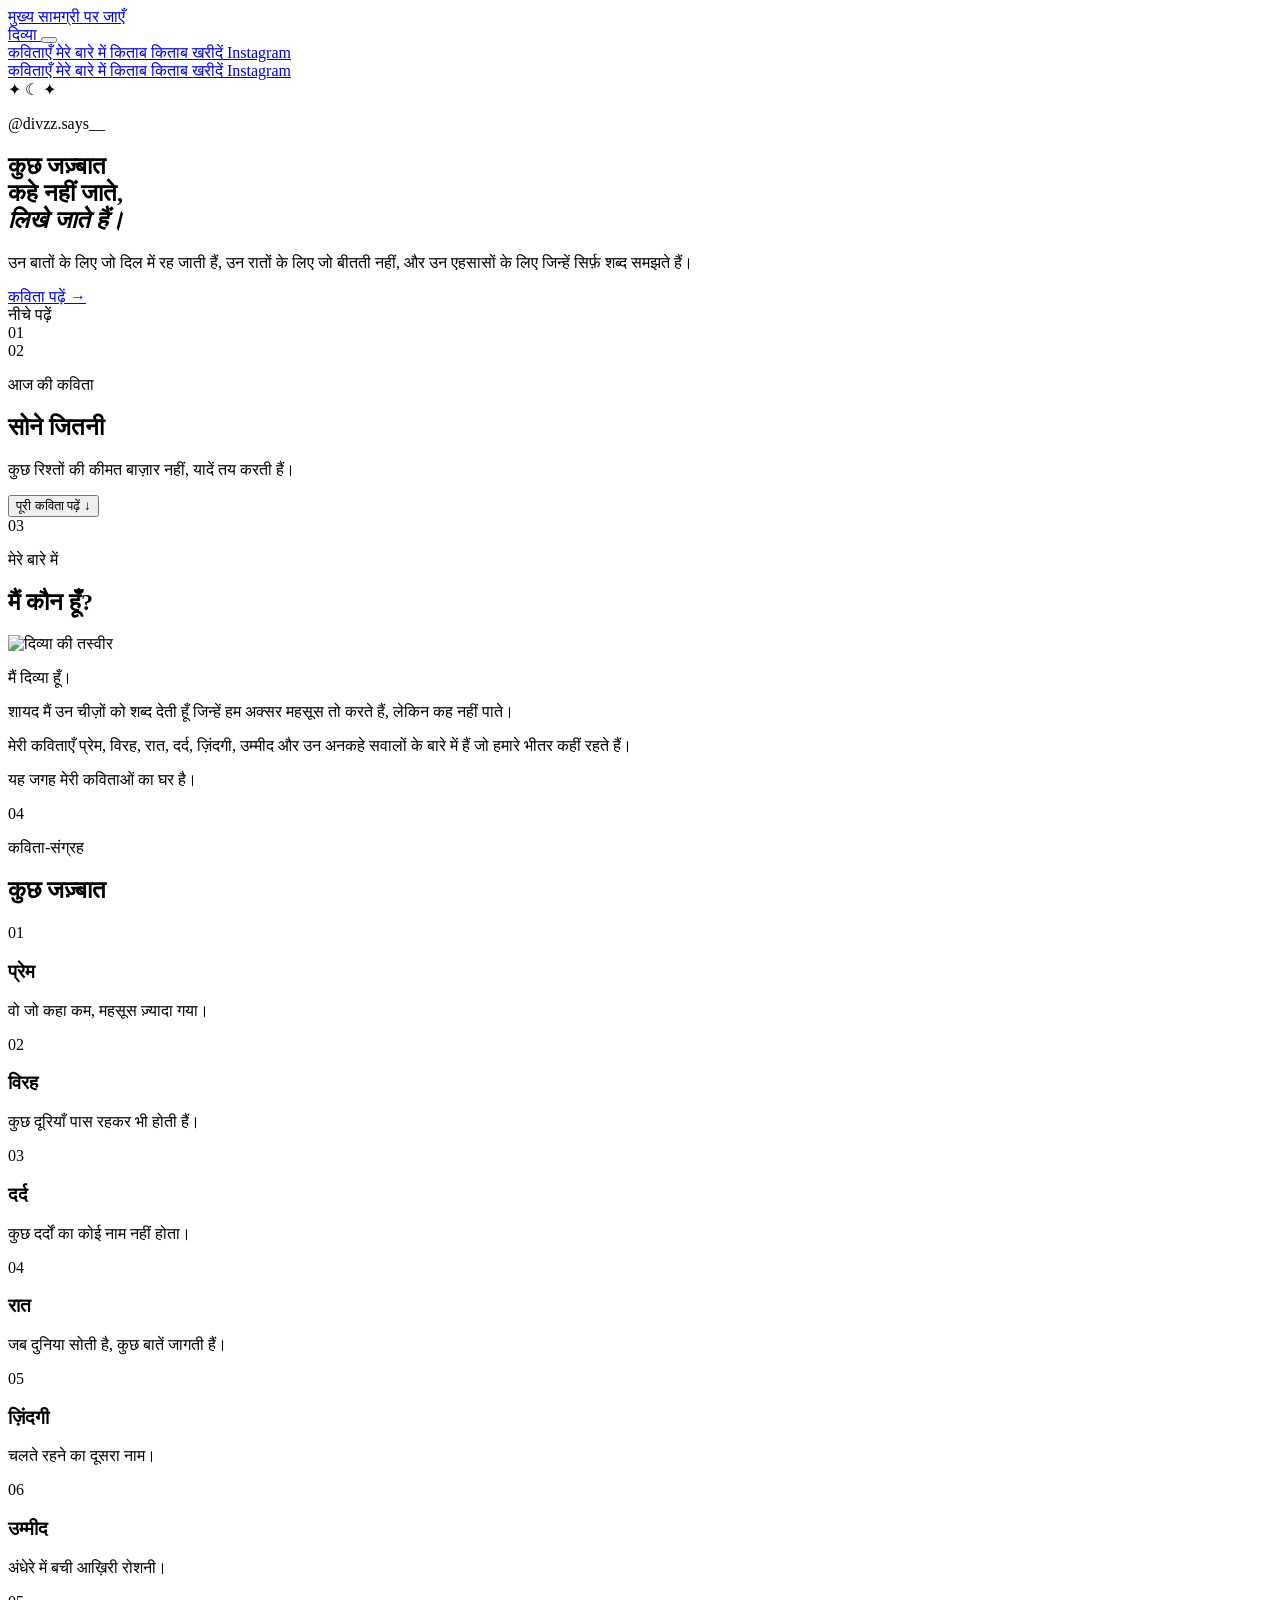
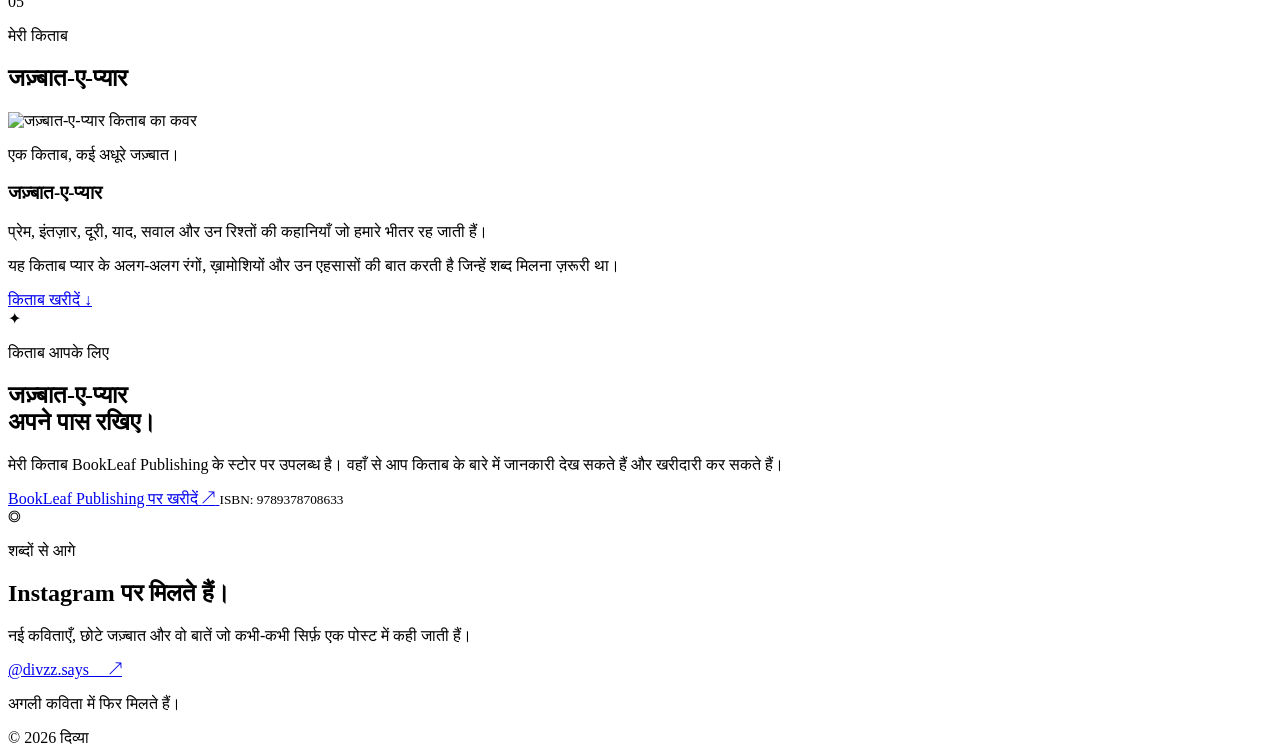
==== index.html @ 19a13a88 "Add files via upload" ====
<!DOCTYPE html>
<html lang="hi">
<head>
  <meta charset="UTF-8">
  <meta name="viewport" content="width=device-width, initial-scale=1.0">

  <meta
    name="description"
    content="@divzz.says__ — हिंदी कविताओं की एक निजी दुनिया, जहाँ जज़्बात शब्दों में रहते हैं।"
  >

  <meta name="author" content="दिव्या">
  <meta name="theme-color" content="#E8DEC8">

  <title>दिव्या — हिंदी कविताएँ | जज़्बात-ए-प्यार</title>

  <link
    rel="canonical"
    href="https://YOUR-DOMAIN-HERE/"
  >

  <meta property="og:type" content="website">
  <meta property="og:title" content="दिव्या — हिंदी कविताएँ">
  <meta
    property="og:description"
    content="कुछ जज़्बात कहे नहीं जाते, लिखे जाते हैं।"
  >
  <meta
    property="og:image"
    content="https://YOUR-DOMAIN-HERE/assets/book-cover.png"
  >
  <meta
    property="og:url"
    content="https://YOUR-DOMAIN-HERE/"
  >

  <link rel="preconnect" href="https://fonts.googleapis.com">
  <link rel="preconnect" href="https://fonts.gstatic.com" crossorigin>

  <link
    href="https://fonts.googleapis.com/css2?family=Cormorant+Garamond:wght@400;500;600&family=Noto+Serif+Devanagari:wght@400;500;600;700&display=swap"
    rel="stylesheet"
  >

  <link rel="stylesheet" href="css/style.css">

  <script>
    document.documentElement.classList.add("js");
  </script>
</head>

<body>

  <a class="skip-link" href="#main-content">
    मुख्य सामग्री पर जाएँ
  </a>


  <!-- HEADER -->

  <header class="site-header">

    <div class="header-inner">

      <a
        class="brand"
        href="#top"
        aria-label="दिव्या होम"
      >
        दिव्या
      </a>

      <button
        class="menu-toggle"
        type="button"
        aria-label="मेन्यू खोलें"
        aria-expanded="false"
        aria-controls="mobile-navigation"
      >
        <span></span>
        <span></span>
        <span></span>
      </button>


      <nav
        class="desktop-navigation"
        aria-label="मुख्य नेविगेशन"
      >

        <a href="#poetry">
          कविताएँ
        </a>

        <a href="#about">
          मेरे बारे में
        </a>

        <a href="#book">
          किताब
        </a>

        <a href="#buy">
          किताब खरीदें
        </a>

        <a
          href="https://www.instagram.com/divzz.says__/"
          target="_blank"
          rel="noopener noreferrer"
        >
          Instagram
        </a>

      </nav>

    </div>


    <!-- MOBILE NAVIGATION -->

    <nav
      id="mobile-navigation"
      class="mobile-navigation"
      aria-label="मोबाइल नेविगेशन"
      aria-hidden="true"
    >

      <a href="#poetry">
        कविताएँ
      </a>

      <a href="#about">
        मेरे बारे में
      </a>

      <a href="#book">
        किताब
      </a>

      <a href="#buy">
        किताब खरीदें
      </a>

      <a
        href="https://www.instagram.com/divzz.says__/"
        target="_blank"
        rel="noopener noreferrer"
      >
        Instagram
      </a>

    </nav>

  </header>


  <main id="main-content">


    <!-- HERO -->

    <section
      id="top"
      class="page hero-page"
    >

      <div class="page-inner hero-inner">

        <div
          class="hero-ornament"
          aria-hidden="true"
        >
          <span>✦</span>
          <span class="moon">☾</span>
          <span>✦</span>
        </div>


        <p class="eyebrow">
          @divzz.says__
        </p>


        <h1>
          कुछ जज़्बात<br>
          कहे नहीं जाते,<br>
          <em>लिखे जाते हैं।</em>
        </h1>


        <p class="hero-description">
          उन बातों के लिए जो दिल में रह जाती हैं,
          उन रातों के लिए जो बीतती नहीं,
          और उन एहसासों के लिए जिन्हें सिर्फ़ शब्द समझते हैं।
        </p>


        <a
          class="button button-primary magnetic"
          href="#poetry"
        >
          कविता पढ़ें
          <span aria-hidden="true">→</span>
        </a>


        <div
          class="scroll-cue"
          aria-hidden="true"
        >
          <span></span>
          नीचे पढ़ें
        </div>

      </div>


      <span
        class="folio"
        aria-hidden="true"
      >
        01
      </span>

    </section>


    <!-- FEATURED POEM -->

    <section
      id="poetry"
      class="page poem-page"
    >

      <div class="page-inner">

        <div class="section-heading">

          <span class="section-number">
            02
          </span>

          <div>

            <p class="eyebrow">
              आज की कविता
            </p>

            <h2>
              सोने जितनी
            </h2>

          </div>

        </div>


        <article class="featured-poem reveal-card">

          <div class="poem-introduction">

            <p class="poem-lead">
              कुछ रिश्तों की कीमत
              बाज़ार नहीं,
              यादें तय करती हैं।
            </p>


            <button
              class="poem-toggle"
              type="button"
              aria-expanded="false"
              aria-controls="poem-full"
            >

              <span class="toggle-text">
                पूरी कविता पढ़ें
              </span>

              <span
                class="toggle-arrow"
                aria-hidden="true"
              >
                ↓
              </span>

            </button>

          </div>


          <div
            id="poem-full"
            class="poem-full"
            hidden
          >

            <div class="poem-text">

              <p>
                तुमने बोला कि मेरी एहमियत सोने जितनी है
              </p>

              <p>
                आओ हिसाब लगाते है कि कितनी है
              </p>

              <p>
                क्या ये वही सोना है जिससे तुम खरीदते हो
              </p>

              <p>
                ये सोच कर कि कल इसका भाव बढ़ जाएगा
              </p>

              <p>
                या ये वही सोना है जो हर रात
              </p>

              <p>
                हमको हमारे बिस्तर पे मृत कर देता है
              </p>

              <p>
                काश तुम मुझे चैन मानते
              </p>

              <p>
                काश तुम मुझे मेरे जितना जानते
              </p>

              <p>
                पर तुम खुद को भी नहीं जानते हो
              </p>

              <p>
                इसीलिए सोने का भाव बढ़ते ही
                अपनी माँ का कंगन बेच आते हो
              </p>

              <p>
                खुद ही हर रिश्ते का फंदा खींच आते हो
              </p>

              <p>
                क्या मिला मुझे कुर्बानी देके
              </p>

              <p>
                क्या मिला तुम्हे कहानी लेके
              </p>

              <p>
                कहानी सुनने वाला भी तो कोई होना चाहिए
              </p>

              <p>
                तुम चुनते हो अपने लोगों की दुनिया में से
              </p>

              <p>
                तुम्हे चुनने वाला भी तो होना चाहिए
              </p>

              <p>
                एक समय था जब कर्ज चुका दिया था मैंने
              </p>

              <p>
                किसी को सुनाने लायक किस्सा कमाया था मैंने
              </p>

              <p>
                तुम कहते हो कि हर एक किस्से को अलग घर दो
              </p>

              <p>
                मुझ में से अपने हिस्से को अलग कर दो
              </p>

              <p>
                जिससे अलग करोगे मुझे
                वो हिस्सा भी तुम्हारा होगा
              </p>

              <p>
                मैं साथ तुम्हारे हुई भी
                तो गली लकड़ी का सहारा होगा
              </p>

              <p>
                अब क्या करोगे तुम इस सहारे का
              </p>

              <p>
                और मेरे बिना देखे नज़ारे का
              </p>

              <p>
                तुमने बोला था मेरी एहमियत सोने जितनी है...
              </p>

            </div>


            <button
              class="poem-close"
              type="button"
            >
              कविता बंद करें ↑
            </button>

          </div>

        </article>

      </div>

    </section>


    <!-- ABOUT -->

    <section
      id="about"
      class="page about-page"
    >

      <div class="page-inner">

        <div class="section-heading">

          <span class="section-number">
            03
          </span>

          <div>

            <p class="eyebrow">
              मेरे बारे में
            </p>

            <h2>
              मैं कौन हूँ?
            </h2>

          </div>

        </div>


        <div class="about-grid">

          <div class="author-photo-wrapper reveal-card">

            <div class="author-photo-frame">

              <img
                src="assets/author-photo.jpeg"
                alt="दिव्या की तस्वीर"
                width="840"
                height="1120"
                loading="lazy"
                decoding="async"
              >

            </div>

          </div>


          <div class="about-copy">

            <p class="about-name">
              मैं दिव्या हूँ।
            </p>

            <p>
              शायद मैं उन चीज़ों को शब्द देती हूँ
              जिन्हें हम अक्सर महसूस तो करते हैं,
              लेकिन कह नहीं पाते।
            </p>

            <p>
              मेरी कविताएँ प्रेम, विरह, रात,
              दर्द, ज़िंदगी, उम्मीद और उन
              अनकहे सवालों के बारे में हैं
              जो हमारे भीतर कहीं रहते हैं।
            </p>

            <p>
              यह जगह मेरी कविताओं का घर है।
            </p>

          </div>

        </div>

      </div>

    </section>


    <!-- ARCHIVE -->

    <section class="page archive-page">

      <div class="page-inner">

        <div class="section-heading">

          <span class="section-number">
            04
          </span>

          <div>

            <p class="eyebrow">
              कविता-संग्रह
            </p>

            <h2>
              कुछ जज़्बात
            </h2>

          </div>

        </div>


        <div class="archive-list">

          <article class="archive-item reveal-card">
            <span>01</span>
            <h3>प्रेम</h3>
            <p>वो जो कहा कम, महसूस ज़्यादा गया।</p>
          </article>


          <article class="archive-item reveal-card">
            <span>02</span>
            <h3>विरह</h3>
            <p>कुछ दूरियाँ पास रहकर भी होती हैं।</p>
          </article>


          <article class="archive-item reveal-card">
            <span>03</span>
            <h3>दर्द</h3>
            <p>कुछ दर्दों का कोई नाम नहीं होता।</p>
          </article>


          <article class="archive-item reveal-card">
            <span>04</span>
            <h3>रात</h3>
            <p>जब दुनिया सोती है, कुछ बातें जागती हैं।</p>
          </article>


          <article class="archive-item reveal-card">
            <span>05</span>
            <h3>ज़िंदगी</h3>
            <p>चलते रहने का दूसरा नाम।</p>
          </article>


          <article class="archive-item reveal-card">
            <span>06</span>
            <h3>उम्मीद</h3>
            <p>अंधेरे में बची आख़िरी रोशनी।</p>
          </article>

        </div>

      </div>

    </section>


    <!-- BOOK -->

    <section
      id="book"
      class="page book-page"
    >

      <div class="page-inner">

        <div class="section-heading">

          <span class="section-number">
            05
          </span>

          <div>

            <p class="eyebrow">
              मेरी किताब
            </p>

            <h2>
              जज़्बात-ए-प्यार
            </h2>

          </div>

        </div>


        <div class="book-layout">

          <div class="book-cover-wrapper reveal-card">

            <div class="book-cover-frame">

              <img
                class="book-cover"
                src="assets/book-cover.png"
                alt="जज़्बात-ए-प्यार किताब का कवर"
                width="600"
                height="900"
                loading="lazy"
                decoding="async"
              >

            </div>

          </div>


          <div class="book-copy">

            <p class="book-kicker">
              एक किताब, कई अधूरे जज़्बात।
            </p>

            <h3>
              जज़्बात-ए-प्यार
            </h3>

            <p>
              प्रेम, इंतज़ार, दूरी, याद,
              सवाल और उन रिश्तों की कहानियाँ
              जो हमारे भीतर रह जाती हैं।
            </p>

            <p>
              यह किताब प्यार के अलग-अलग रंगों,
              ख़ामोशियों और उन एहसासों की बात करती है
              जिन्हें शब्द मिलना ज़रूरी था।
            </p>


            <a
              class="button button-primary magnetic"
              href="#buy"
            >
              किताब खरीदें
              <span aria-hidden="true">↓</span>
            </a>

          </div>

        </div>

      </div>

    </section>


    <!-- BUY BOOK -->

    <section
      id="buy"
      class="page buy-page"
    >

      <div class="page-inner buy-inner">

        <div
          class="buy-decoration"
          aria-hidden="true"
        >
          ✦
        </div>


        <p class="eyebrow">
          किताब आपके लिए
        </p>


        <h2>
          जज़्बात-ए-प्यार<br>
          अपने पास रखिए।
        </h2>


        <p>
          मेरी किताब BookLeaf Publishing के
          स्टोर पर उपलब्ध है। वहाँ से आप किताब
          के बारे में जानकारी देख सकते हैं और
          खरीदारी कर सकते हैं।
        </p>


        <a
          class="button button-secondary magnetic"
          href="https://store.bookleafpub.com/products/9789378708633"
          target="_blank"
          rel="noopener noreferrer"
        >
          BookLeaf Publishing पर खरीदें
          <span aria-hidden="true">↗</span>
        </a>


        <small>
          ISBN: 9789378708633
        </small>

      </div>

    </section>


    <!-- INSTAGRAM -->

    <section class="page instagram-page">

      <div class="page-inner instagram-inner">

        <div
          class="instagram-symbol"
          aria-hidden="true"
        >
          ◎
        </div>


        <p class="eyebrow">
          शब्दों से आगे
        </p>


        <h2>
          Instagram पर मिलते हैं।
        </h2>


        <p>
          नई कविताएँ, छोटे जज़्बात
          और वो बातें जो कभी-कभी
          सिर्फ़ एक पोस्ट में कही जाती हैं।
        </p>


        <a
          class="button button-secondary magnetic"
          href="https://www.instagram.com/divzz.says__/"
          target="_blank"
          rel="noopener noreferrer"
        >
          @divzz.says__
          <span aria-hidden="true">↗</span>
        </a>

      </div>

    </section>

  </main>


  <!-- FOOTER -->

  <footer class="site-footer">

    <div class="footer-inner">

      <p>
        अगली कविता में फिर मिलते हैं।
      </p>

      <span>
        © 2026 दिव्या
      </span>

    </div>

  </footer>


  <script src="js/script.js"></script>

</body>
</html>
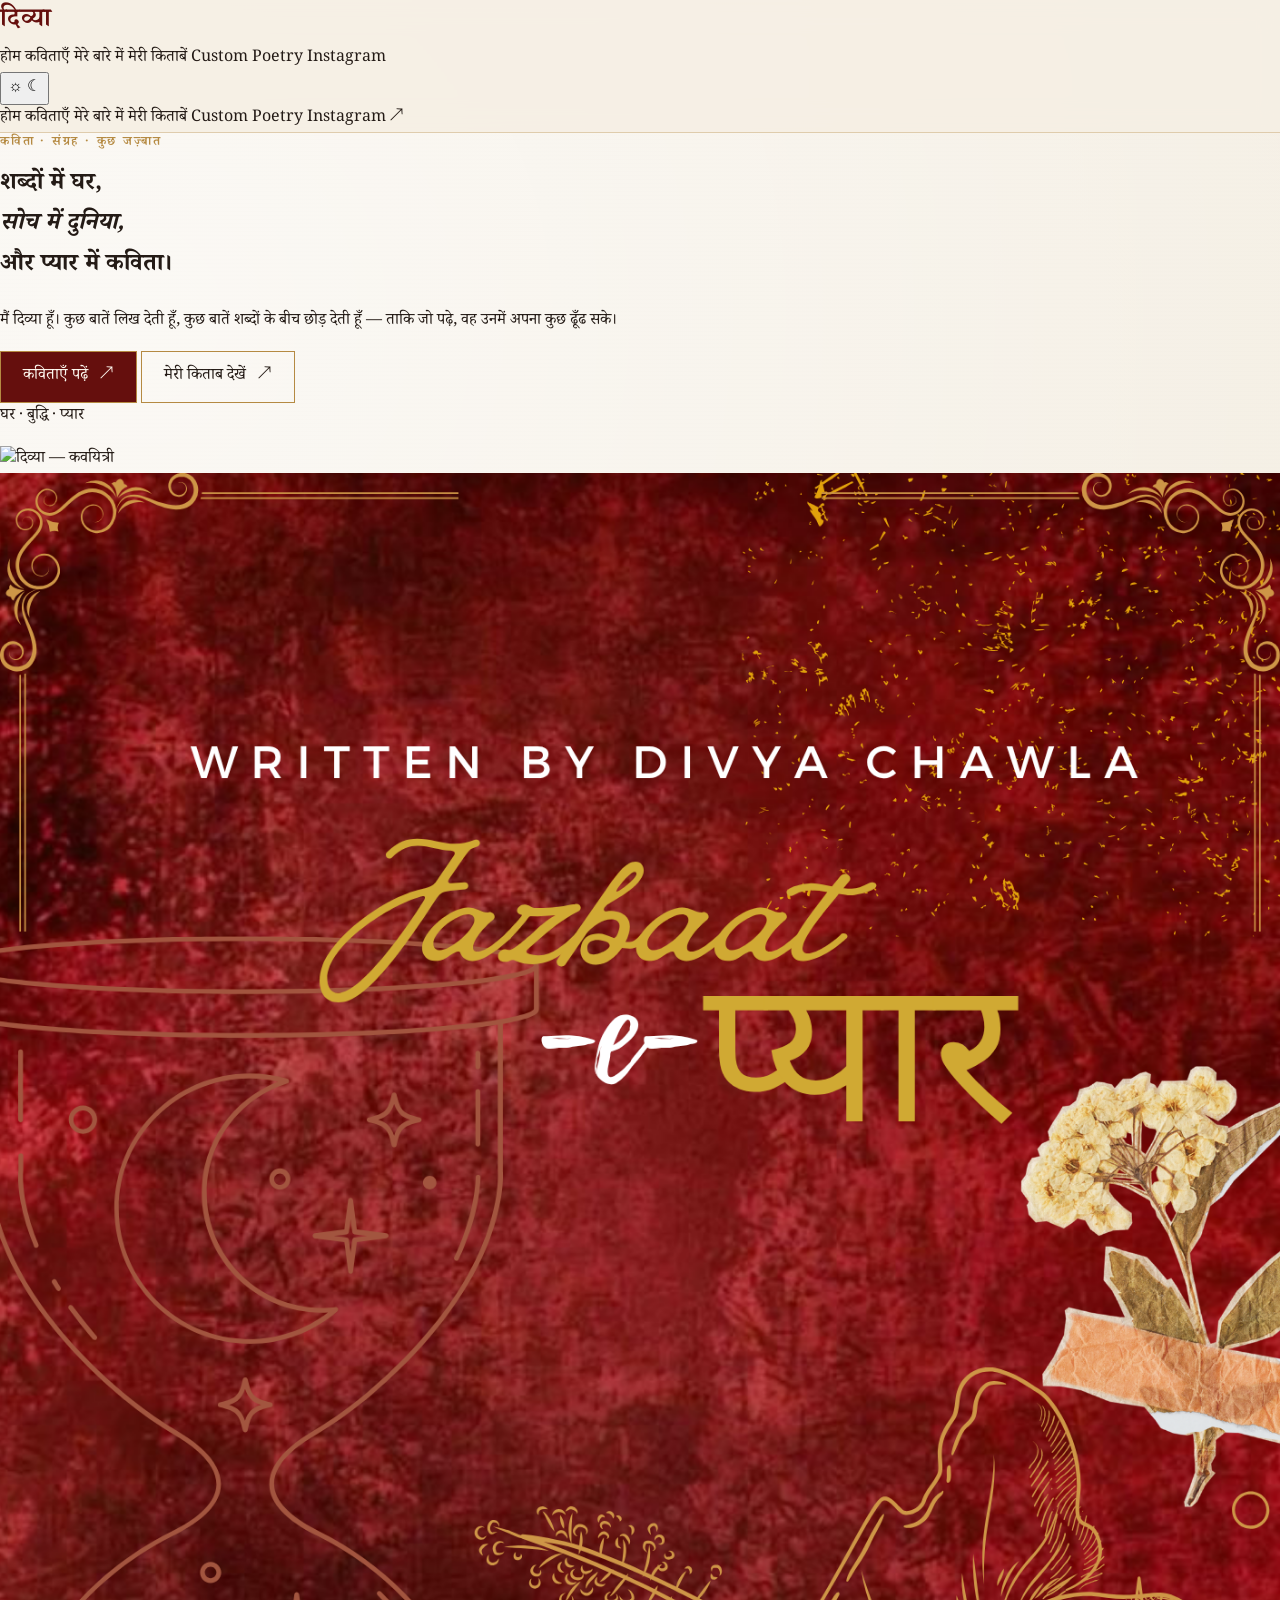
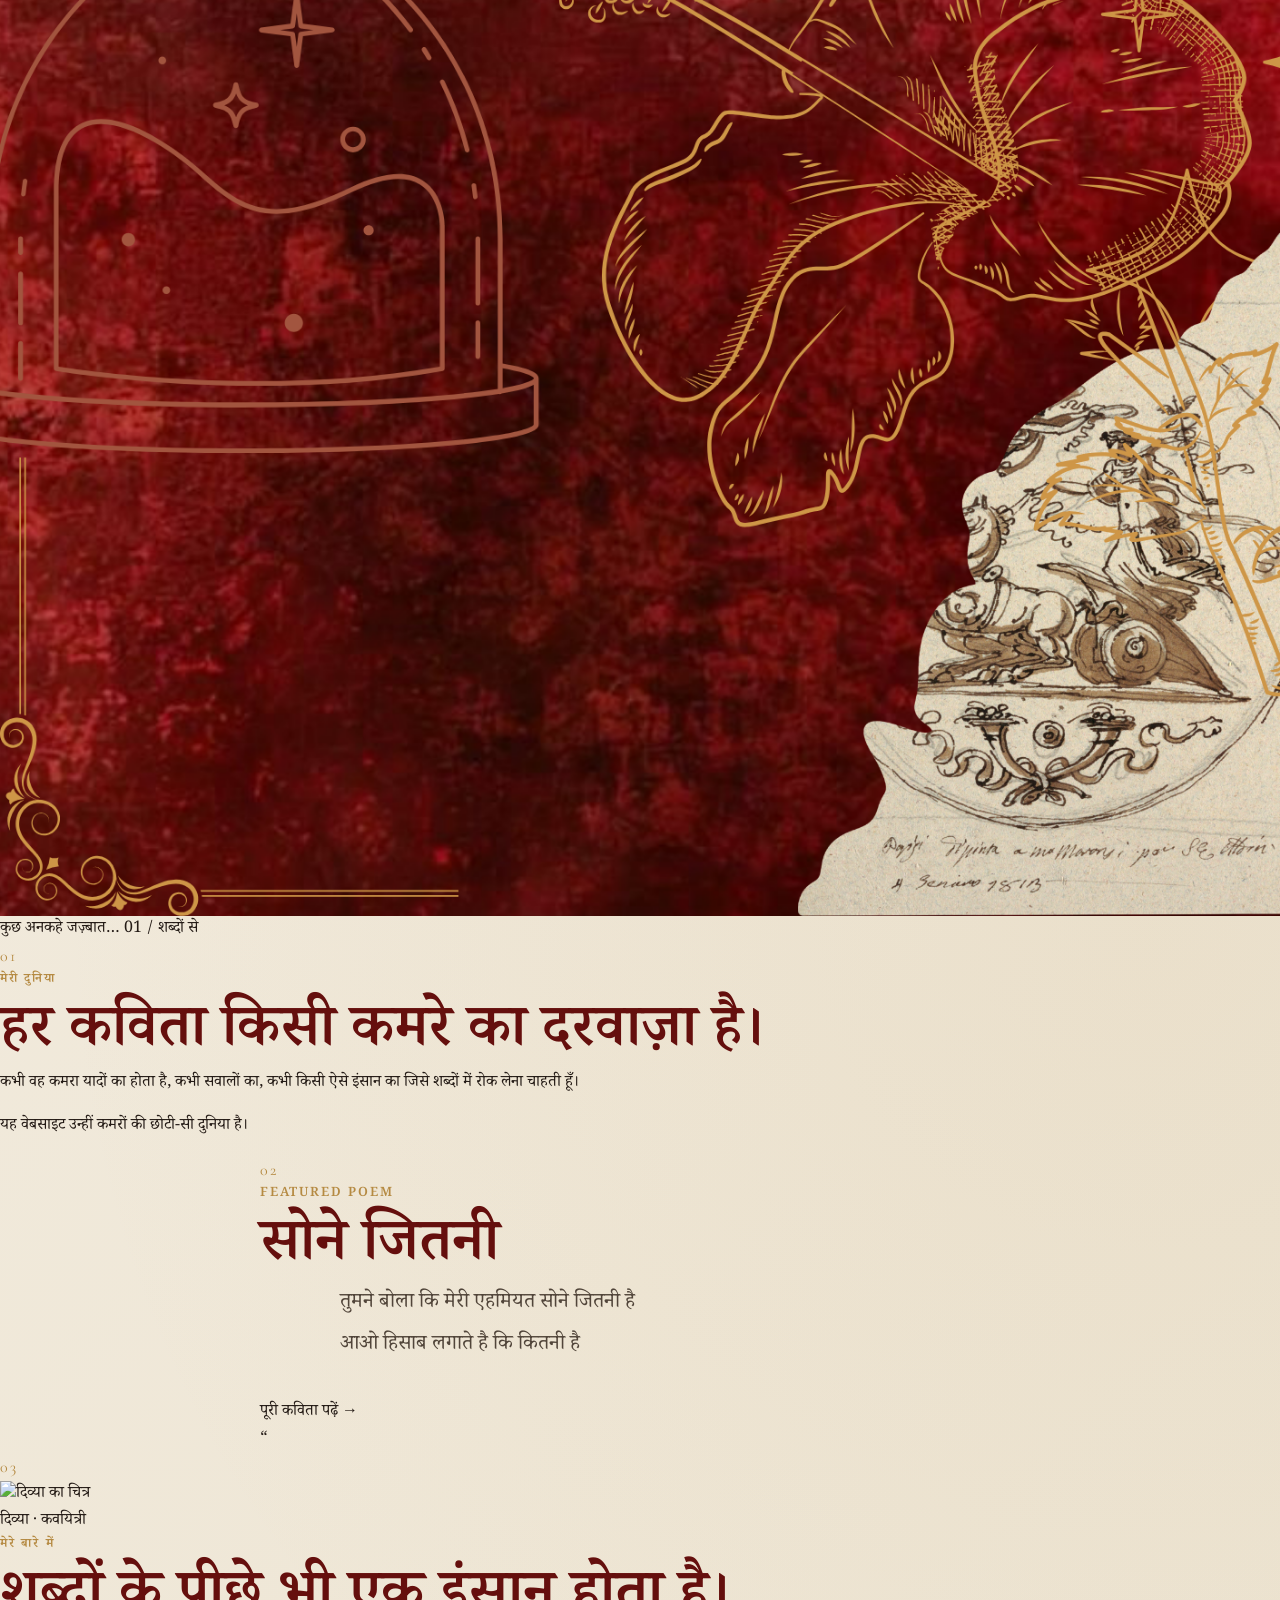
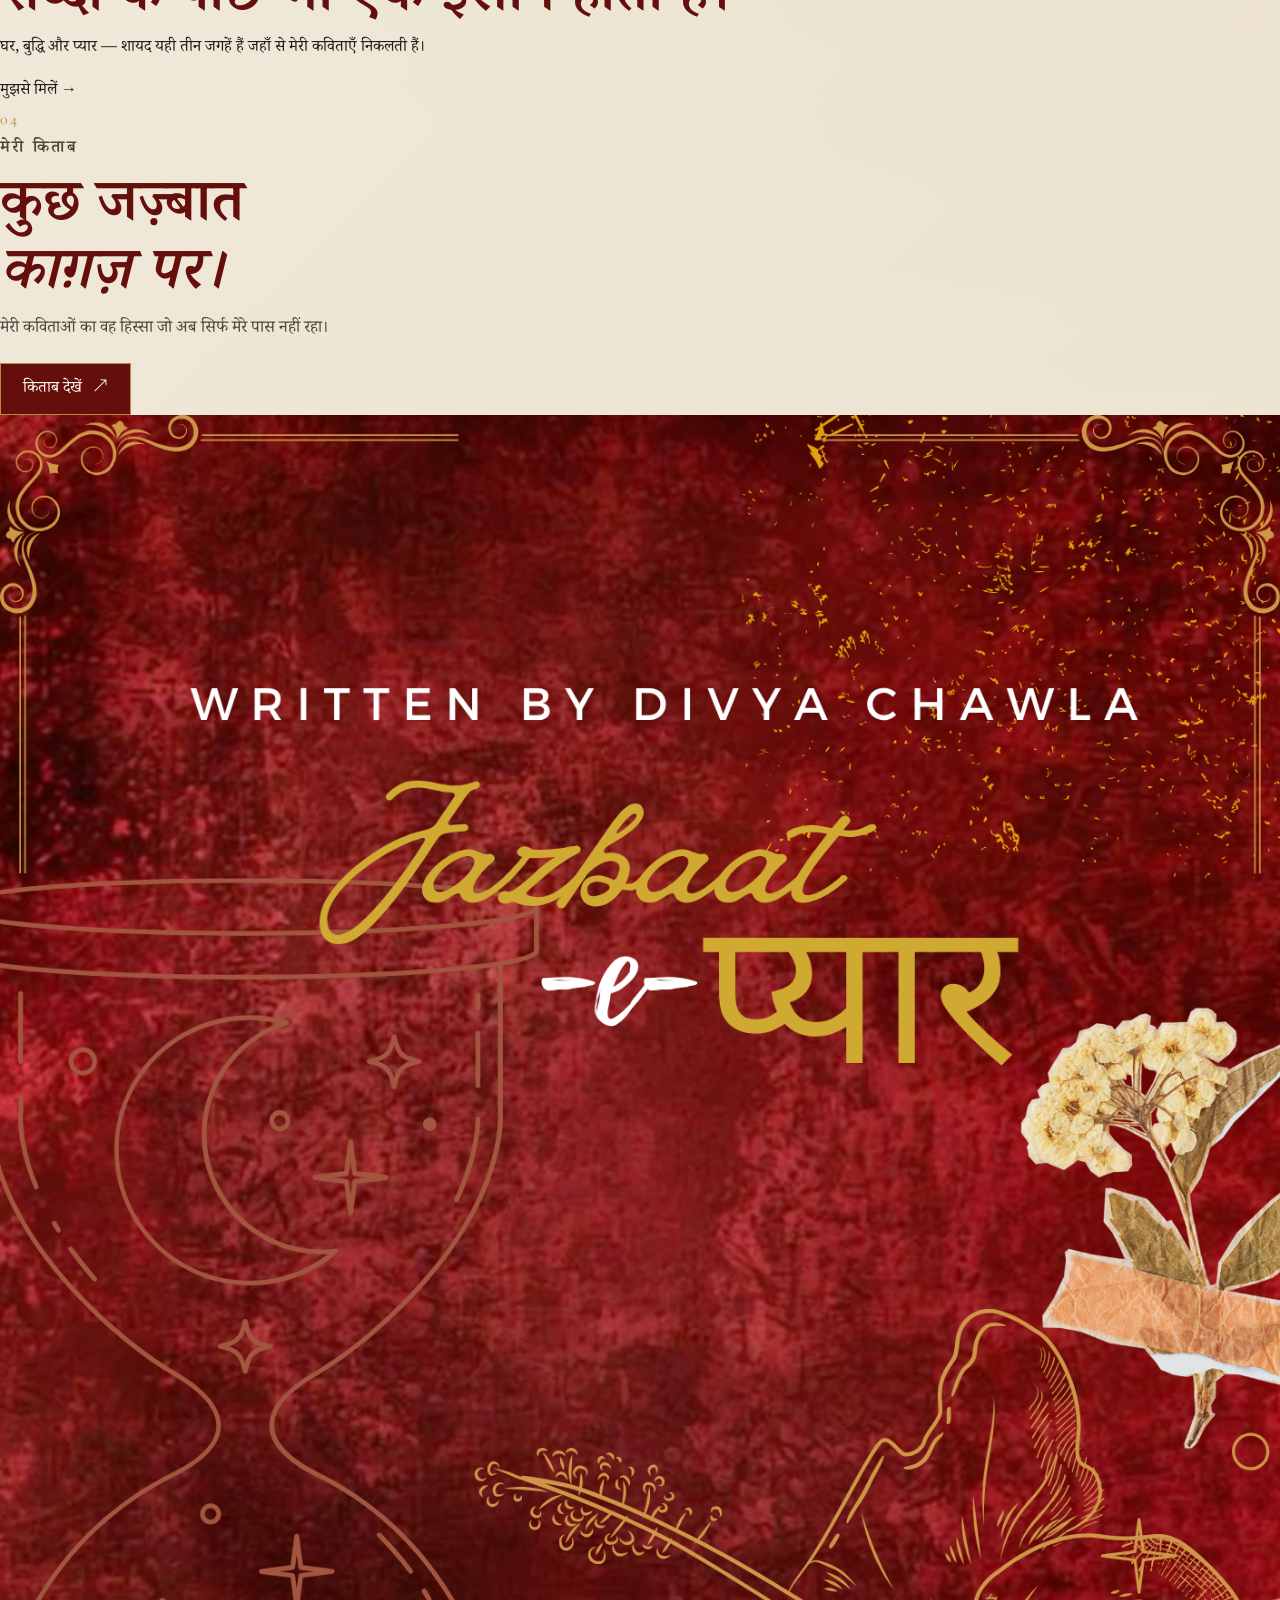
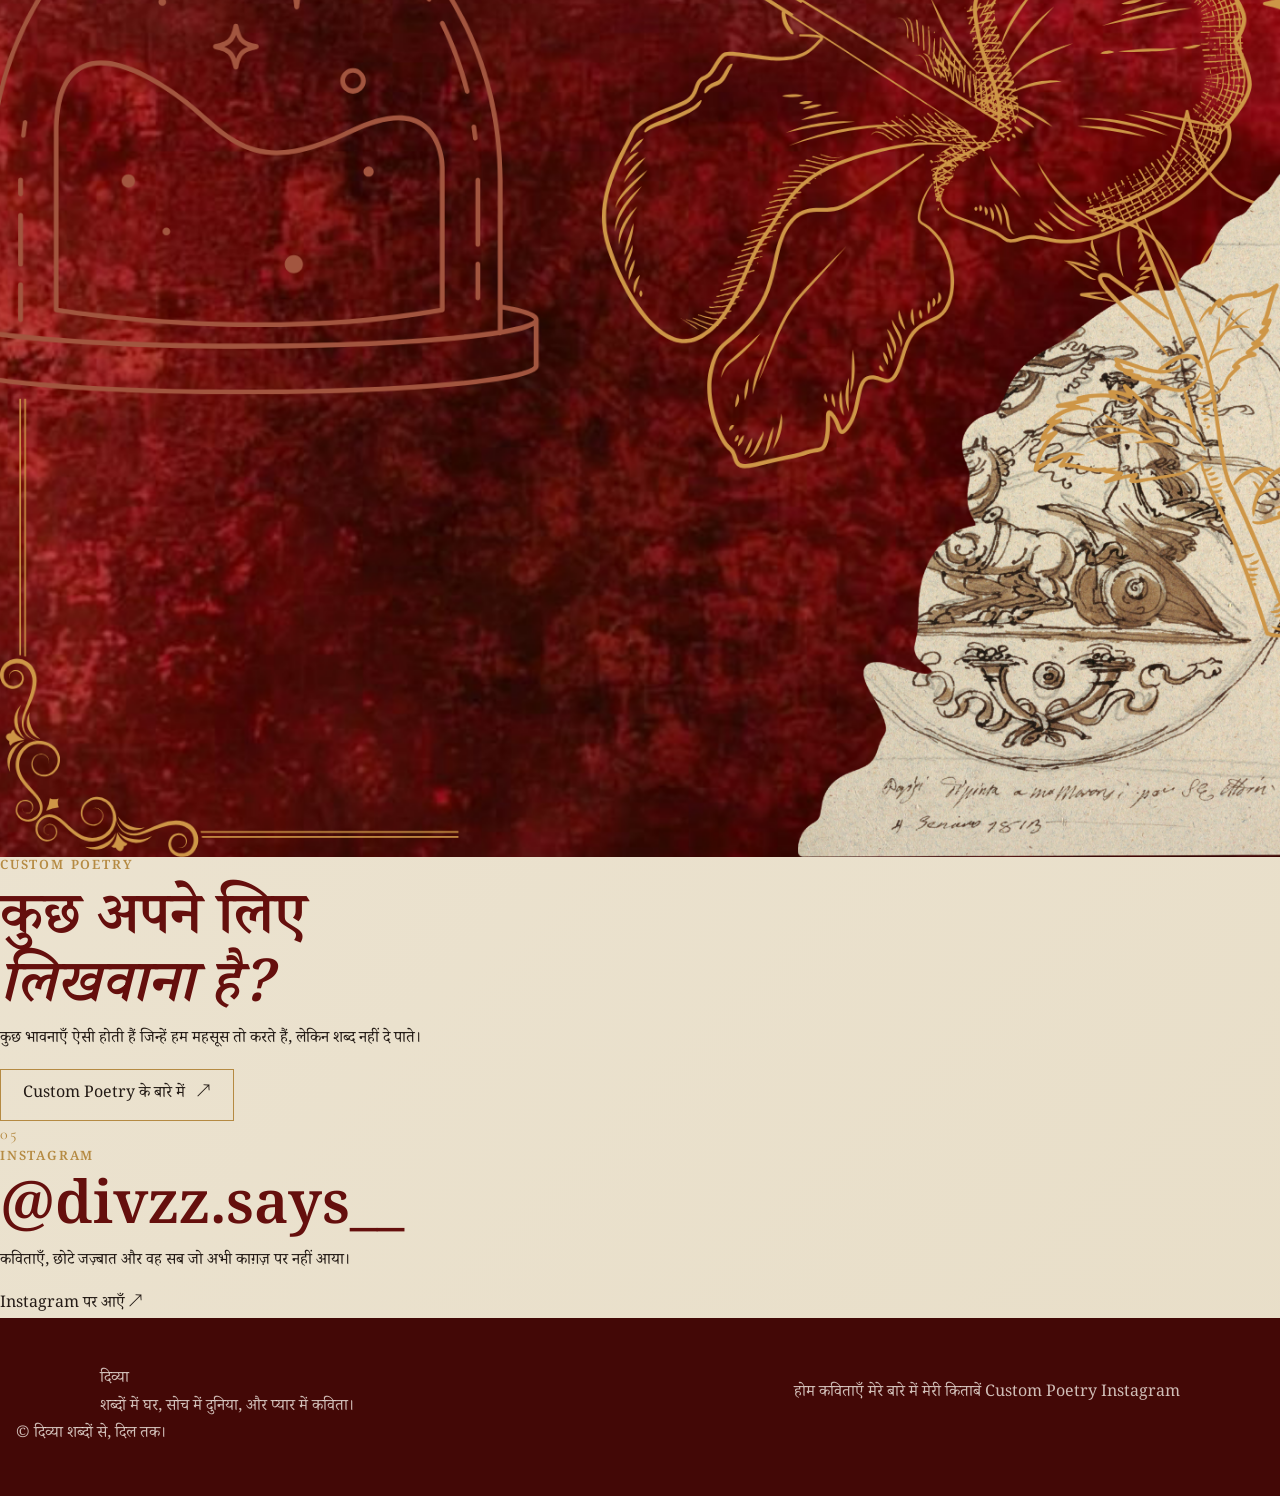
==== commit 9de63892: "Add files via upload" ====
--- a/index.html
+++ b/index.html
@@ -2,144 +2,216 @@
 <html lang="hi">
 <head>
   <meta charset="UTF-8">
+
   <meta name="viewport" content="width=device-width, initial-scale=1.0">
 
   <meta
     name="description"
-    content="@divzz.says__ — हिंदी कविताओं की एक निजी दुनिया, जहाँ जज़्बात शब्दों में रहते हैं।"
+    content="दिव्या — हिंदी कविताओं, जज़्बात और शब्दों की एक निजी साहित्यिक दुनिया।"
   >
 
   <meta name="author" content="दिव्या">
-  <meta name="theme-color" content="#E8DEC8">
-
-  <title>दिव्या — हिंदी कविताएँ | जज़्बात-ए-प्यार</title>
+
+  <meta name="theme-color" content="#650F0D">
+
+  <title>दिव्या — हिंदी कविताएँ</title>
+
+  <link
+    rel="preconnect"
+    href="https://fonts.googleapis.com"
+  >
+
+  <link
+    rel="preconnect"
+    href="https://fonts.gstatic.com"
+    crossorigin
+  >
+
+  <link
+    href="https://fonts.googleapis.com/css2?family=Cormorant+Garamond:wght@400;500;600;700&family=Noto+Serif+Devanagari:wght@400;500;600;700&display=swap"
+    rel="stylesheet"
+  >
+
+  <link rel="stylesheet" href="css/style.css">
 
   <link
     rel="canonical"
     href="https://YOUR-DOMAIN-HERE/"
   >
 
-  <meta property="og:type" content="website">
-  <meta property="og:title" content="दिव्या — हिंदी कविताएँ">
+  <meta
+    property="og:title"
+    content="दिव्या — हिंदी कविताएँ"
+  >
+
   <meta
     property="og:description"
-    content="कुछ जज़्बात कहे नहीं जाते, लिखे जाते हैं।"
-  >
+    content="शब्दों में घर, सोच में दुनिया, और प्यार में कविता।"
+  >
+
   <meta
-    property="og:image"
-    content="https://YOUR-DOMAIN-HERE/assets/book-cover.png"
-  >
+    property="og:type"
+    content="website"
+  >
+
   <meta
     property="og:url"
     content="https://YOUR-DOMAIN-HERE/"
   >
-
-  <link rel="preconnect" href="https://fonts.googleapis.com">
-  <link rel="preconnect" href="https://fonts.gstatic.com" crossorigin>
-
-  <link
-    href="https://fonts.googleapis.com/css2?family=Cormorant+Garamond:wght@400;500;600&family=Noto+Serif+Devanagari:wght@400;500;600;700&display=swap"
-    rel="stylesheet"
-  >
-
-  <link rel="stylesheet" href="css/style.css">
-
-  <script>
-    document.documentElement.classList.add("js");
-  </script>
 </head>
 
-<body>
-
-  <a class="skip-link" href="#main-content">
+<body data-page="home">
+
+  <!-- =====================================================
+       ACCESSIBILITY
+  ====================================================== -->
+
+  <a
+    class="skip-link"
+    href="#main-content"
+  >
     मुख्य सामग्री पर जाएँ
   </a>
 
 
-  <!-- HEADER -->
+  <!-- =====================================================
+       HEADER
+  ====================================================== -->
 
   <header class="site-header">
 
-    <div class="header-inner">
+    <div class="nav-shell">
 
       <a
         class="brand"
-        href="#top"
+        href="index.html"
         aria-label="दिव्या होम"
       >
         दिव्या
       </a>
+
+
+      <!-- Desktop Navigation -->
+
+      <nav
+        class="desktop-nav"
+        aria-label="मुख्य नेविगेशन"
+      >
+
+        <a
+          href="index.html"
+          data-page="home"
+        >
+          होम
+        </a>
+
+        <a
+          href="poems.html"
+          data-page="poems"
+        >
+          कविताएँ
+        </a>
+
+        <a
+          href="about.html"
+          data-page="about"
+        >
+          मेरे बारे में
+        </a>
+
+        <a
+          href="books.html"
+          data-page="books"
+        >
+          मेरी किताबें
+        </a>
+
+        <a
+          href="contact.html"
+          data-page="contact"
+        >
+          Custom Poetry
+        </a>
+
+        <a
+          href="https://www.instagram.com/divzz.says__/"
+          target="_blank"
+          rel="noopener noreferrer"
+        >
+          Instagram
+        </a>
+
+      </nav>
+
+
+      <!-- Light / dark theme toggle -->
+      <button class="theme-toggle" type="button" aria-label="Switch to dark mode" aria-pressed="false">
+        <span class="theme-icon theme-icon-sun" aria-hidden="true">☼</span>
+        <span class="theme-toggle-track" aria-hidden="true"><span class="theme-toggle-thumb"></span></span>
+        <span class="theme-icon theme-icon-moon" aria-hidden="true">☾</span>
+      </button>
+
+      <!-- Mobile Menu Button -->
 
       <button
         class="menu-toggle"
         type="button"
-        aria-label="मेन्यू खोलें"
         aria-expanded="false"
         aria-controls="mobile-navigation"
-      >
+        aria-label="मेन्यू खोलें"
+      >
+
         <span></span>
         <span></span>
         <span></span>
+
       </button>
 
-
-      <nav
-        class="desktop-navigation"
-        aria-label="मुख्य नेविगेशन"
-      >
-
-        <a href="#poetry">
-          कविताएँ
-        </a>
-
-        <a href="#about">
-          मेरे बारे में
-        </a>
-
-        <a href="#book">
-          किताब
-        </a>
-
-        <a href="#buy">
-          किताब खरीदें
-        </a>
-
-        <a
-          href="https://www.instagram.com/divzz.says__/"
-          target="_blank"
-          rel="noopener noreferrer"
-        >
-          Instagram
-        </a>
-
-      </nav>
-
     </div>
 
 
-    <!-- MOBILE NAVIGATION -->
+    <!-- Mobile Navigation -->
 
     <nav
       id="mobile-navigation"
-      class="mobile-navigation"
+      class="mobile-nav"
       aria-label="मोबाइल नेविगेशन"
       aria-hidden="true"
     >
 
-      <a href="#poetry">
+      <a
+        href="index.html"
+        data-page="home"
+      >
+        होम
+      </a>
+
+      <a
+        href="poems.html"
+        data-page="poems"
+      >
         कविताएँ
       </a>
 
-      <a href="#about">
+      <a
+        href="about.html"
+        data-page="about"
+      >
         मेरे बारे में
       </a>
 
-      <a href="#book">
-        किताब
+      <a
+        href="books.html"
+        data-page="books"
+      >
+        मेरी किताबें
       </a>
 
-      <a href="#buy">
-        किताब खरीदें
+      <a
+        href="contact.html"
+        data-page="contact"
+      >
+        Custom Poetry
       </a>
 
       <a
@@ -147,7 +219,7 @@
         target="_blank"
         rel="noopener noreferrer"
       >
-        Instagram
+        Instagram ↗
       </a>
 
     </nav>
@@ -155,616 +227,398 @@
   </header>
 
 
+  <!-- =====================================================
+       MAIN
+  ====================================================== -->
+
   <main id="main-content">
 
 
-    <!-- HERO -->
-
-    <section
-      id="top"
-      class="page hero-page"
-    >
-
-      <div class="page-inner hero-inner">
+    <!-- ===================================================
+         HERO / LANDING
+    ==================================================== -->
+
+    <section class="home-hero page-section">
+      <div class="hero-copy">
+        <p class="eyebrow">कविता · संग्रह · कुछ जज़्बात</p>
+        <h1>शब्दों में घर,<br><em>सोच में दुनिया,</em><br>और प्यार में कविता।</h1>
+        <p class="hero-intro">
+          मैं दिव्या हूँ। कुछ बातें लिख देती हूँ, कुछ बातें शब्दों के बीच छोड़ देती हूँ —
+          ताकि जो पढ़े, वह उनमें अपना कुछ ढूँढ सके।
+        </p>
+        <div class="hero-actions">
+          <a class="button button-primary" href="poems.html">कविताएँ पढ़ें <span aria-hidden="true">↗</span></a>
+          <a class="button button-ghost" href="books.html">मेरी किताब देखें <span aria-hidden="true">↗</span></a>
+        </div>
+        <p class="hero-signature">घर <span>·</span> बुद्धि <span>·</span> प्यार</p>
+      </div>
+
+      <div class="hero-visual">
+        <div class="hero-image-frame">
+          <img class="hero-portrait" src="assets/author-photo.png" alt="दिव्या — कवयित्री" fetchpriority="high">
+        </div>
+        <a class="hero-book" href="books.html" aria-label="जज़्बात-ए-प्यार किताब के बारे में पढ़ें">
+          <img src="assets/book-cover.png" alt="दिव्या की किताब जज़्बात-ए-प्यार का कवर">
+        </a>
+        <span class="hero-visual-note" aria-hidden="true">कुछ अनकहे जज़्बात…</span>
+        <span class="hero-visual-number" aria-hidden="true">01 / शब्दों से</span>
+      </div>
+    </section>
+
+
+    <!-- ===================================================
+         INTRODUCTION
+    ==================================================== -->
+
+    <section class="intro-section page-section">
+
+      <div class="section-number">
+        01
+      </div>
+
+
+      <div class="editorial-grid reveal">
+
+        <p class="eyebrow">
+          मेरी दुनिया
+        </p>
+
+
+        <h2>
+          हर कविता किसी कमरे का दरवाज़ा है।
+        </h2>
+
+
+        <div class="intro-text">
+
+          <p>
+            कभी वह कमरा यादों का होता है,
+            कभी सवालों का,
+            कभी किसी ऐसे इंसान का
+            जिसे शब्दों में रोक लेना चाहती हूँ।
+          </p>
+
+
+          <p>
+            यह वेबसाइट उन्हीं कमरों की
+            छोटी-सी दुनिया है।
+          </p>
+
+        </div>
+
+      </div>
+
+    </section>
+
+
+    <!-- ===================================================
+         FEATURED POEM
+    ==================================================== -->
+
+    <section class="featured-poem dark-section">
+
+      <div class="section-number light">
+        02
+      </div>
+
+
+      <div class="poem-feature-layout reveal">
+
+        <div>
+
+          <p class="eyebrow light">
+            Featured poem
+          </p>
+
+
+          <h2>
+            सोने जितनी
+          </h2>
+
+
+          <p class="poem-lead">
+
+            तुमने बोला कि मेरी एहमियत सोने जितनी है
+
+            <br>
+
+            आओ हिसाब लगाते है कि कितनी है
+
+          </p>
+
+
+          <a
+            class="text-link light-link"
+            href="poems.html?poem=15"
+          >
+            पूरी कविता पढ़ें
+
+            <span aria-hidden="true">
+              →
+            </span>
+          </a>
+
+        </div>
+
 
         <div
-          class="hero-ornament"
+          class="poem-mark"
           aria-hidden="true"
         >
-          <span>✦</span>
-          <span class="moon">☾</span>
-          <span>✦</span>
+          “
         </div>
 
+      </div>
+
+    </section>
+
+
+    <!-- ===================================================
+         ABOUT PREVIEW
+    ==================================================== -->
+
+    <section class="about-preview page-section">
+
+      <div class="section-number">
+        03
+      </div>
+
+
+      <div class="about-preview-grid">
+
+
+        <!-- Author Portrait -->
+
+        <div class="portrait-stage reveal">
+
+          <div
+            class="portrait-ring"
+            aria-hidden="true"
+          ></div>
+
+
+          <img
+            src="assets/author-photo.png"
+            alt="दिव्या का चित्र"
+            class="author-cutout"
+            loading="lazy"
+          >
+
+
+          <span class="portrait-caption">
+            दिव्या · कवयित्री
+          </span>
+
+        </div>
+
+
+        <!-- About Text -->
+
+        <div class="about-preview-copy reveal reveal-delay">
+
+          <p class="eyebrow">
+            मेरे बारे में
+          </p>
+
+
+          <h2>
+            शब्दों के पीछे भी
+            एक इंसान होता है।
+          </h2>
+
+
+          <p>
+            घर, बुद्धि और प्यार —
+            शायद यही तीन जगहें हैं
+            जहाँ से मेरी कविताएँ निकलती हैं।
+          </p>
+
+
+          <a
+            class="text-link"
+            href="about.html"
+          >
+            मुझसे मिलें
+
+            <span aria-hidden="true">
+              →
+            </span>
+          </a>
+
+        </div>
+
+      </div>
+
+    </section>
+
+
+    <!-- ===================================================
+         BOOK PREVIEW
+    ==================================================== -->
+
+    <section class="book-preview page-section">
+
+      <div class="section-number">
+        04
+      </div>
+
+
+      <div class="book-preview-grid reveal">
+
+
+        <div class="book-copy">
+
+          <p class="eyebrow">
+            मेरी किताब
+          </p>
+
+
+          <h2>
+            कुछ जज़्बात
+
+            <br>
+
+            <em>काग़ज़ पर।</em>
+          </h2>
+
+
+          <p>
+            मेरी कविताओं का वह हिस्सा
+            जो अब सिर्फ मेरे पास नहीं रहा।
+          </p>
+
+
+          <a
+            class="button button-primary magnetic"
+            href="books.html"
+          >
+            किताब देखें
+
+            <span aria-hidden="true">
+              ↗
+            </span>
+          </a>
+
+        </div>
+
+
+        <a
+          class="book-object small-book"
+          href="books.html"
+          aria-label="मेरी किताब देखें"
+        >
+
+          <span
+            class="book-shadow"
+            aria-hidden="true"
+          ></span>
+
+
+          <img
+            src="assets/book-cover.png"
+            alt="दिव्या की किताब का कवर"
+            loading="lazy"
+          >
+
+        </a>
+
+      </div>
+
+    </section>
+
+
+    <!-- ===================================================
+         CUSTOM POETRY CTA
+    ==================================================== -->
+
+    <section class="custom-cta dark-section">
+
+      <div
+        class="cta-orbit"
+        aria-hidden="true"
+      ></div>
+
+
+      <div class="cta-inner reveal">
+
+        <p class="eyebrow light">
+          Custom Poetry
+        </p>
+
+
+        <h2>
+          कुछ अपने लिए
+
+          <br>
+
+          <em>लिखवाना है?</em>
+        </h2>
+
+
+        <p>
+          कुछ भावनाएँ ऐसी होती हैं
+          जिन्हें हम महसूस तो करते हैं,
+          लेकिन शब्द नहीं दे पाते।
+        </p>
+
+
+        <a
+          class="button button-light magnetic"
+          href="contact.html"
+        >
+          Custom Poetry के बारे में
+
+          <span aria-hidden="true">
+            ↗
+          </span>
+        </a>
+
+      </div>
+
+    </section>
+
+
+    <!-- ===================================================
+         INSTAGRAM
+    ==================================================== -->
+
+    <section class="instagram-strip page-section">
+
+      <div class="section-number">
+        05
+      </div>
+
+
+      <div class="instagram-inner reveal">
 
         <p class="eyebrow">
+          Instagram
+        </p>
+
+
+        <h2>
           @divzz.says__
+        </h2>
+
+
+        <p>
+          कविताएँ,
+          छोटे जज़्बात
+          और वह सब जो अभी काग़ज़ पर नहीं आया।
         </p>
 
 
-        <h1>
-          कुछ जज़्बात<br>
-          कहे नहीं जाते,<br>
-          <em>लिखे जाते हैं।</em>
-        </h1>
-
-
-        <p class="hero-description">
-          उन बातों के लिए जो दिल में रह जाती हैं,
-          उन रातों के लिए जो बीतती नहीं,
-          और उन एहसासों के लिए जिन्हें सिर्फ़ शब्द समझते हैं।
-        </p>
-
-
-        <a
-          class="button button-primary magnetic"
-          href="#poetry"
-        >
-          कविता पढ़ें
-          <span aria-hidden="true">→</span>
-        </a>
-
-
-        <div
-          class="scroll-cue"
-          aria-hidden="true"
-        >
-          <span></span>
-          नीचे पढ़ें
-        </div>
-
-      </div>
-
-
-      <span
-        class="folio"
-        aria-hidden="true"
-      >
-        01
-      </span>
-
-    </section>
-
-
-    <!-- FEATURED POEM -->
-
-    <section
-      id="poetry"
-      class="page poem-page"
-    >
-
-      <div class="page-inner">
-
-        <div class="section-heading">
-
-          <span class="section-number">
-            02
-          </span>
-
-          <div>
-
-            <p class="eyebrow">
-              आज की कविता
-            </p>
-
-            <h2>
-              सोने जितनी
-            </h2>
-
-          </div>
-
-        </div>
-
-
-        <article class="featured-poem reveal-card">
-
-          <div class="poem-introduction">
-
-            <p class="poem-lead">
-              कुछ रिश्तों की कीमत
-              बाज़ार नहीं,
-              यादें तय करती हैं।
-            </p>
-
-
-            <button
-              class="poem-toggle"
-              type="button"
-              aria-expanded="false"
-              aria-controls="poem-full"
-            >
-
-              <span class="toggle-text">
-                पूरी कविता पढ़ें
-              </span>
-
-              <span
-                class="toggle-arrow"
-                aria-hidden="true"
-              >
-                ↓
-              </span>
-
-            </button>
-
-          </div>
-
-
-          <div
-            id="poem-full"
-            class="poem-full"
-            hidden
-          >
-
-            <div class="poem-text">
-
-              <p>
-                तुमने बोला कि मेरी एहमियत सोने जितनी है
-              </p>
-
-              <p>
-                आओ हिसाब लगाते है कि कितनी है
-              </p>
-
-              <p>
-                क्या ये वही सोना है जिससे तुम खरीदते हो
-              </p>
-
-              <p>
-                ये सोच कर कि कल इसका भाव बढ़ जाएगा
-              </p>
-
-              <p>
-                या ये वही सोना है जो हर रात
-              </p>
-
-              <p>
-                हमको हमारे बिस्तर पे मृत कर देता है
-              </p>
-
-              <p>
-                काश तुम मुझे चैन मानते
-              </p>
-
-              <p>
-                काश तुम मुझे मेरे जितना जानते
-              </p>
-
-              <p>
-                पर तुम खुद को भी नहीं जानते हो
-              </p>
-
-              <p>
-                इसीलिए सोने का भाव बढ़ते ही
-                अपनी माँ का कंगन बेच आते हो
-              </p>
-
-              <p>
-                खुद ही हर रिश्ते का फंदा खींच आते हो
-              </p>
-
-              <p>
-                क्या मिला मुझे कुर्बानी देके
-              </p>
-
-              <p>
-                क्या मिला तुम्हे कहानी लेके
-              </p>
-
-              <p>
-                कहानी सुनने वाला भी तो कोई होना चाहिए
-              </p>
-
-              <p>
-                तुम चुनते हो अपने लोगों की दुनिया में से
-              </p>
-
-              <p>
-                तुम्हे चुनने वाला भी तो होना चाहिए
-              </p>
-
-              <p>
-                एक समय था जब कर्ज चुका दिया था मैंने
-              </p>
-
-              <p>
-                किसी को सुनाने लायक किस्सा कमाया था मैंने
-              </p>
-
-              <p>
-                तुम कहते हो कि हर एक किस्से को अलग घर दो
-              </p>
-
-              <p>
-                मुझ में से अपने हिस्से को अलग कर दो
-              </p>
-
-              <p>
-                जिससे अलग करोगे मुझे
-                वो हिस्सा भी तुम्हारा होगा
-              </p>
-
-              <p>
-                मैं साथ तुम्हारे हुई भी
-                तो गली लकड़ी का सहारा होगा
-              </p>
-
-              <p>
-                अब क्या करोगे तुम इस सहारे का
-              </p>
-
-              <p>
-                और मेरे बिना देखे नज़ारे का
-              </p>
-
-              <p>
-                तुमने बोला था मेरी एहमियत सोने जितनी है...
-              </p>
-
-            </div>
-
-
-            <button
-              class="poem-close"
-              type="button"
-            >
-              कविता बंद करें ↑
-            </button>
-
-          </div>
-
-        </article>
-
-      </div>
-
-    </section>
-
-
-    <!-- ABOUT -->
-
-    <section
-      id="about"
-      class="page about-page"
-    >
-
-      <div class="page-inner">
-
-        <div class="section-heading">
-
-          <span class="section-number">
-            03
-          </span>
-
-          <div>
-
-            <p class="eyebrow">
-              मेरे बारे में
-            </p>
-
-            <h2>
-              मैं कौन हूँ?
-            </h2>
-
-          </div>
-
-        </div>
-
-
-        <div class="about-grid">
-
-          <div class="author-photo-wrapper reveal-card">
-
-            <div class="author-photo-frame">
-
-              <img
-                src="assets/author-photo.jpeg"
-                alt="दिव्या की तस्वीर"
-                width="840"
-                height="1120"
-                loading="lazy"
-                decoding="async"
-              >
-
-            </div>
-
-          </div>
-
-
-          <div class="about-copy">
-
-            <p class="about-name">
-              मैं दिव्या हूँ।
-            </p>
-
-            <p>
-              शायद मैं उन चीज़ों को शब्द देती हूँ
-              जिन्हें हम अक्सर महसूस तो करते हैं,
-              लेकिन कह नहीं पाते।
-            </p>
-
-            <p>
-              मेरी कविताएँ प्रेम, विरह, रात,
-              दर्द, ज़िंदगी, उम्मीद और उन
-              अनकहे सवालों के बारे में हैं
-              जो हमारे भीतर कहीं रहते हैं।
-            </p>
-
-            <p>
-              यह जगह मेरी कविताओं का घर है।
-            </p>
-
-          </div>
-
-        </div>
-
-      </div>
-
-    </section>
-
-
-    <!-- ARCHIVE -->
-
-    <section class="page archive-page">
-
-      <div class="page-inner">
-
-        <div class="section-heading">
-
-          <span class="section-number">
-            04
-          </span>
-
-          <div>
-
-            <p class="eyebrow">
-              कविता-संग्रह
-            </p>
-
-            <h2>
-              कुछ जज़्बात
-            </h2>
-
-          </div>
-
-        </div>
-
-
-        <div class="archive-list">
-
-          <article class="archive-item reveal-card">
-            <span>01</span>
-            <h3>प्रेम</h3>
-            <p>वो जो कहा कम, महसूस ज़्यादा गया।</p>
-          </article>
-
-
-          <article class="archive-item reveal-card">
-            <span>02</span>
-            <h3>विरह</h3>
-            <p>कुछ दूरियाँ पास रहकर भी होती हैं।</p>
-          </article>
-
-
-          <article class="archive-item reveal-card">
-            <span>03</span>
-            <h3>दर्द</h3>
-            <p>कुछ दर्दों का कोई नाम नहीं होता।</p>
-          </article>
-
-
-          <article class="archive-item reveal-card">
-            <span>04</span>
-            <h3>रात</h3>
-            <p>जब दुनिया सोती है, कुछ बातें जागती हैं।</p>
-          </article>
-
-
-          <article class="archive-item reveal-card">
-            <span>05</span>
-            <h3>ज़िंदगी</h3>
-            <p>चलते रहने का दूसरा नाम।</p>
-          </article>
-
-
-          <article class="archive-item reveal-card">
-            <span>06</span>
-            <h3>उम्मीद</h3>
-            <p>अंधेरे में बची आख़िरी रोशनी।</p>
-          </article>
-
-        </div>
-
-      </div>
-
-    </section>
-
-
-    <!-- BOOK -->
-
-    <section
-      id="book"
-      class="page book-page"
-    >
-
-      <div class="page-inner">
-
-        <div class="section-heading">
-
-          <span class="section-number">
-            05
-          </span>
-
-          <div>
-
-            <p class="eyebrow">
-              मेरी किताब
-            </p>
-
-            <h2>
-              जज़्बात-ए-प्यार
-            </h2>
-
-          </div>
-
-        </div>
-
-
-        <div class="book-layout">
-
-          <div class="book-cover-wrapper reveal-card">
-
-            <div class="book-cover-frame">
-
-              <img
-                class="book-cover"
-                src="assets/book-cover.png"
-                alt="जज़्बात-ए-प्यार किताब का कवर"
-                width="600"
-                height="900"
-                loading="lazy"
-                decoding="async"
-              >
-
-            </div>
-
-          </div>
-
-
-          <div class="book-copy">
-
-            <p class="book-kicker">
-              एक किताब, कई अधूरे जज़्बात।
-            </p>
-
-            <h3>
-              जज़्बात-ए-प्यार
-            </h3>
-
-            <p>
-              प्रेम, इंतज़ार, दूरी, याद,
-              सवाल और उन रिश्तों की कहानियाँ
-              जो हमारे भीतर रह जाती हैं।
-            </p>
-
-            <p>
-              यह किताब प्यार के अलग-अलग रंगों,
-              ख़ामोशियों और उन एहसासों की बात करती है
-              जिन्हें शब्द मिलना ज़रूरी था।
-            </p>
-
-
-            <a
-              class="button button-primary magnetic"
-              href="#buy"
-            >
-              किताब खरीदें
-              <span aria-hidden="true">↓</span>
-            </a>
-
-          </div>
-
-        </div>
-
-      </div>
-
-    </section>
-
-
-    <!-- BUY BOOK -->
-
-    <section
-      id="buy"
-      class="page buy-page"
-    >
-
-      <div class="page-inner buy-inner">
-
-        <div
-          class="buy-decoration"
-          aria-hidden="true"
-        >
-          ✦
-        </div>
-
-
-        <p class="eyebrow">
-          किताब आपके लिए
-        </p>
-
-
-        <h2>
-          जज़्बात-ए-प्यार<br>
-          अपने पास रखिए।
-        </h2>
-
-
-        <p>
-          मेरी किताब BookLeaf Publishing के
-          स्टोर पर उपलब्ध है। वहाँ से आप किताब
-          के बारे में जानकारी देख सकते हैं और
-          खरीदारी कर सकते हैं।
-        </p>
-
-
-        <a
-          class="button button-secondary magnetic"
-          href="https://store.bookleafpub.com/products/9789378708633"
-          target="_blank"
-          rel="noopener noreferrer"
-        >
-          BookLeaf Publishing पर खरीदें
-          <span aria-hidden="true">↗</span>
-        </a>
-
-
-        <small>
-          ISBN: 9789378708633
-        </small>
-
-      </div>
-
-    </section>
-
-
-    <!-- INSTAGRAM -->
-
-    <section class="page instagram-page">
-
-      <div class="page-inner instagram-inner">
-
-        <div
-          class="instagram-symbol"
-          aria-hidden="true"
-        >
-          ◎
-        </div>
-
-
-        <p class="eyebrow">
-          शब्दों से आगे
-        </p>
-
-
-        <h2>
-          Instagram पर मिलते हैं।
-        </h2>
-
-
-        <p>
-          नई कविताएँ, छोटे जज़्बात
-          और वो बातें जो कभी-कभी
-          सिर्फ़ एक पोस्ट में कही जाती हैं।
-        </p>
-
-
-        <a
-          class="button button-secondary magnetic"
+        <a
+          class="text-link"
           href="https://www.instagram.com/divzz.says__/"
           target="_blank"
           rel="noopener noreferrer"
         >
-          @divzz.says__
-          <span aria-hidden="true">↗</span>
+          Instagram पर आएँ
+
+          <span aria-hidden="true">
+            ↗
+          </span>
         </a>
 
       </div>
@@ -774,26 +628,94 @@
   </main>
 
 
-  <!-- FOOTER -->
+  <!-- =====================================================
+       FOOTER
+  ====================================================== -->
 
   <footer class="site-footer">
 
     <div class="footer-inner">
 
-      <p>
-        अगली कविता में फिर मिलते हैं।
-      </p>
+
+      <div>
+
+        <a
+          class="footer-brand"
+          href="index.html"
+        >
+          दिव्या
+        </a>
+
+
+        <p>
+          शब्दों में घर,
+          सोच में दुनिया,
+          और प्यार में कविता।
+        </p>
+
+      </div>
+
+
+      <nav
+        aria-label="फुटर नेविगेशन"
+      >
+
+        <a href="index.html">
+          होम
+        </a>
+
+        <a href="poems.html">
+          कविताएँ
+        </a>
+
+        <a href="about.html">
+          मेरे बारे में
+        </a>
+
+        <a href="books.html">
+          मेरी किताबें
+        </a>
+
+        <a href="contact.html">
+          Custom Poetry
+        </a>
+
+        <a
+          href="https://www.instagram.com/divzz.says__/"
+          target="_blank"
+          rel="noopener noreferrer"
+        >
+          Instagram
+        </a>
+
+      </nav>
+
+    </div>
+
+
+    <div class="footer-bottom">
 
       <span>
-        © 2026 दिव्या
+        © <span data-year></span> दिव्या
       </span>
 
+      <span>
+        शब्दों से, दिल तक।
+      </span>
+
     </div>
 
   </footer>
 
 
-  <script src="js/script.js"></script>
+  <!-- =====================================================
+       JAVASCRIPT
+  ====================================================== -->
+
+  <script
+    src="js/script.js"
+    defer
+  ></script>
 
 </body>
 </html>
--- a/css/style.css
+++ b/css/style.css
@@ -0,0 +1,1572 @@
+:root {
+  --paper: #e8dec8;
+  --paper-light: #f5efe4;
+  --paper-aged: #d8ccb4;
+  --paper-shadow: #c7b99d;
+
+  --burgundy: #650f0d;
+  --burgundy-deep: #430806;
+  --wine: #7b1b18;
+
+  --gold: #b58a42;
+  --gold-light: #d2ae62;
+
+  --ink: #241b16;
+  --ink-soft: #51453a;
+
+  --white: #fffaf1;
+
+  --content-width: 1080px;
+
+  --serif-devanagari:
+    "Noto Serif Devanagari",
+    Georgia,
+    serif;
+
+  --serif-latin:
+    "Cormorant Garamond",
+    Georgia,
+    serif;
+
+  --ease:
+    cubic-bezier(.22, 1, .36, 1);
+}
+
+
+/* RESET */
+
+*,
+*::before,
+*::after {
+  box-sizing: border-box;
+}
+
+html {
+  scroll-behavior: smooth;
+}
+
+body {
+  margin: 0;
+  overflow-x: hidden;
+
+  color: var(--ink);
+
+  font-family: var(--serif-devanagari);
+
+  line-height: 1.7;
+
+  background:
+    radial-gradient(
+      circle at 10% 5%,
+      rgba(255,255,255,.65),
+      transparent 30%
+    ),
+    radial-gradient(
+      circle at 90% 40%,
+      rgba(181,138,66,.08),
+      transparent 28%
+    ),
+    linear-gradient(
+      135deg,
+      var(--paper-light),
+      var(--paper)
+    );
+}
+
+body::before {
+  content: "";
+
+  position: fixed;
+
+  inset: 0;
+
+  pointer-events: none;
+
+  z-index: -1;
+
+  opacity: .14;
+
+  background-image:
+    repeating-linear-gradient(
+      0deg,
+      rgba(36,27,22,.035) 0 1px,
+      transparent 1px 4px
+    );
+}
+
+img {
+  display: block;
+  max-width: 100%;
+}
+
+button,
+a {
+  font: inherit;
+}
+
+button {
+  cursor: pointer;
+}
+
+a {
+  color: inherit;
+  text-decoration: none;
+}
+
+
+/* ACCESSIBILITY */
+
+.skip-link {
+  position: fixed;
+
+  top: 1rem;
+  left: 1rem;
+
+  z-index: 9999;
+
+  padding: .7rem 1rem;
+
+  background: var(--burgundy);
+  color: var(--white);
+
+  transform: translateY(-150%);
+}
+
+.skip-link:focus {
+  transform: translateY(0);
+}
+
+:focus-visible {
+  outline: 2px solid var(--gold);
+  outline-offset: 5px;
+}
+
+
+/* HEADER */
+
+.site-header {
+  position: sticky;
+
+  top: 0;
+
+  z-index: 1000;
+
+  background: rgba(245,239,228,.9);
+
+  border-bottom:
+    1px solid rgba(181,138,66,.35);
+
+  backdrop-filter: blur(14px);
+
+  transition:
+    box-shadow .4s ease,
+    background .4s ease;
+}
+
+.site-header.is-scrolled {
+  box-shadow:
+    0 10px 35px rgba(36,27,22,.14);
+
+  background:
+    rgba(245,239,228,.97);
+}
+
+.header-inner {
+  width:
+    min(
+      calc(100% - 2rem),
+      var(--content-width)
+    );
+
+  min-height: 76px;
+
+  margin: auto;
+
+  display: flex;
+
+  align-items: center;
+
+  justify-content: space-between;
+}
+
+
+/* DIVYA BRAND */
+
+.brand {
+  color: var(--burgundy);
+
+  font-size: 1.65rem;
+
+  font-weight: 600;
+
+  letter-spacing: .02em;
+
+  transition:
+    transform .35s var(--ease),
+    color .3s ease;
+}
+
+.brand:hover {
+  color: var(--wine);
+
+  transform:
+    translateY(-2px);
+}
+
+
+/* DESKTOP NAV */
+
+.desktop-navigation {
+  display: flex;
+
+  gap: 1.7rem;
+
+  align-items: center;
+}
+
+.desktop-navigation a {
+  position: relative;
+
+  color: var(--ink-soft);
+
+  font-size: .92rem;
+
+  transition:
+    color .3s ease,
+    transform .3s var(--ease);
+}
+
+.desktop-navigation a::after {
+  content: "";
+
+  position: absolute;
+
+  left: 0;
+  right: 0;
+  bottom: -.4rem;
+
+  height: 1px;
+
+  background: var(--gold);
+
+  transform: scaleX(0);
+
+  transform-origin: center;
+
+  transition:
+    transform .35s var(--ease);
+}
+
+.desktop-navigation a:hover {
+  color: var(--burgundy);
+
+  transform:
+    translateY(-2px);
+}
+
+.desktop-navigation a:hover::after {
+  transform: scaleX(1);
+}
+
+
+/* MOBILE MENU */
+
+.menu-toggle {
+  display: none;
+
+  width: 44px;
+  height: 44px;
+
+  padding: 0;
+
+  border: 0;
+
+  background: transparent;
+
+  flex-direction: column;
+
+  justify-content: center;
+
+  gap: 5px;
+}
+
+.menu-toggle span {
+  width: 24px;
+  height: 1px;
+
+  margin-left: auto;
+
+  background: var(--burgundy);
+
+  transition:
+    transform .3s var(--ease),
+    opacity .2s ease;
+}
+
+.menu-toggle.is-open span:nth-child(1) {
+  transform:
+    translateY(6px)
+    rotate(45deg);
+}
+
+.menu-toggle.is-open span:nth-child(2) {
+  opacity: 0;
+}
+
+.menu-toggle.is-open span:nth-child(3) {
+  transform:
+    translateY(-6px)
+    rotate(-45deg);
+}
+
+.mobile-navigation {
+  display: none;
+
+  padding:
+    1rem 1.5rem
+    1.5rem;
+
+  background: var(--paper-light);
+
+  border-top:
+    1px solid rgba(181,138,66,.25);
+}
+
+.mobile-navigation a {
+  display: block;
+
+  padding: .9rem 0;
+
+  color: var(--burgundy);
+
+  border-bottom:
+    1px solid rgba(181,138,66,.2);
+}
+
+
+/* PAGE */
+
+.page {
+  position: relative;
+
+  width:
+    min(
+      calc(100% - 1.25rem),
+      var(--content-width)
+    );
+
+  min-height: 650px;
+
+  margin:
+    1.25rem auto;
+
+  padding:
+    clamp(3rem, 7vw, 6rem);
+
+  background:
+    linear-gradient(
+      rgba(255,255,255,.18),
+      rgba(255,255,255,.18)
+    ),
+    var(--paper-light);
+
+  border:
+    1px solid rgba(181,138,66,.35);
+
+  box-shadow:
+    0 18px 50px
+    rgba(36,27,22,.12);
+
+  overflow: hidden;
+
+  isolation: isolate;
+}
+
+.page::before {
+  content: "";
+
+  position: absolute;
+
+  inset: .6rem;
+
+  border:
+    1px solid rgba(181,138,66,.18);
+
+  pointer-events: none;
+}
+
+.page::after {
+  content: "";
+
+  position: absolute;
+
+  width: 240px;
+  height: 240px;
+
+  right: -150px;
+  top: -150px;
+
+  border-radius: 50%;
+
+  background:
+    rgba(181,138,66,.08);
+
+  pointer-events: none;
+}
+
+.page-inner {
+  position: relative;
+
+  z-index: 2;
+}
+
+.folio {
+  position: absolute;
+
+  right: 2rem;
+  bottom: 1.5rem;
+
+  color: var(--gold);
+
+  font-family: var(--serif-latin);
+
+  letter-spacing: .12em;
+}
+
+
+/* SECTION HEADINGS */
+
+.section-heading {
+  display: flex;
+
+  align-items: flex-start;
+
+  gap: 1.5rem;
+
+  margin-bottom: 3.5rem;
+}
+
+.section-number {
+  color: var(--gold);
+
+  font-family: var(--serif-latin);
+
+  letter-spacing: .12em;
+}
+
+.eyebrow {
+  margin:
+    0 0 .65rem;
+
+  color: var(--gold);
+
+  font-size: .8rem;
+
+  font-weight: 600;
+
+  letter-spacing: .14em;
+
+  text-transform: uppercase;
+}
+
+h1,
+h2,
+h3,
+p {
+  margin-top: 0;
+}
+
+h2 {
+  margin-bottom: 0;
+
+  color: var(--burgundy);
+
+  font-size:
+    clamp(
+      2rem,
+      5vw,
+      3.7rem
+    );
+
+  line-height: 1.15;
+
+  font-weight: 600;
+}
+
+
+/* HERO */
+
+.hero-page {
+  min-height:
+    calc(100vh - 100px);
+
+  display: grid;
+
+  place-items: center;
+
+  text-align: center;
+}
+
+.hero-inner {
+  max-width: 760px;
+
+  margin: auto;
+}
+
+.hero-ornament {
+  display: flex;
+
+  justify-content: center;
+
+  align-items: center;
+
+  gap: 1rem;
+
+  margin-bottom: 2rem;
+
+  color: var(--gold);
+
+  animation:
+    floatOrnament
+    5s
+    ease-in-out
+    infinite;
+}
+
+.hero-ornament .moon {
+  font-size: 2rem;
+}
+
+.hero-page h1 {
+  margin-bottom: 1.75rem;
+
+  color: var(--burgundy);
+
+  font-size:
+    clamp(
+      3rem,
+      9vw,
+      6.8rem
+    );
+
+  line-height: 1.08;
+
+  font-weight: 500;
+}
+
+.hero-page h1 em {
+  color: var(--wine);
+
+  font-style: normal;
+}
+
+.hero-description {
+  max-width: 600px;
+
+  margin:
+    0 auto
+    2.5rem;
+
+  color: var(--ink-soft);
+
+  font-size: 1.05rem;
+
+  line-height: 2;
+}
+
+
+/* BUTTONS */
+
+.button {
+  display: inline-flex;
+
+  align-items: center;
+
+  justify-content: center;
+
+  gap: .75rem;
+
+  min-height: 48px;
+
+  padding:
+    .7rem 1.4rem;
+
+  border:
+    1px solid var(--gold);
+
+  transition:
+    transform .45s var(--ease),
+    background .35s ease,
+    color .35s ease,
+    box-shadow .35s ease;
+}
+
+.button:hover {
+  transform:
+    translateY(-4px);
+
+  box-shadow:
+    0 12px 25px
+    rgba(36,27,22,.13);
+}
+
+.button-primary {
+  background: var(--burgundy);
+
+  color: var(--white);
+}
+
+.button-primary:hover {
+  background: var(--burgundy-deep);
+}
+
+.button-secondary {
+  background: transparent;
+
+  color: var(--burgundy);
+}
+
+.button-secondary:hover {
+  background: var(--burgundy);
+
+  color: var(--white);
+}
+
+
+/* SCROLL CUE */
+
+.scroll-cue {
+  display: flex;
+
+  justify-content: center;
+
+  align-items: center;
+
+  gap: .6rem;
+
+  margin-top: 4rem;
+
+  color: var(--gold);
+
+  font-size: .75rem;
+}
+
+.scroll-cue span {
+  width: 30px;
+  height: 1px;
+
+  background: var(--gold);
+
+  animation:
+    linePulse
+    2.2s
+    ease-in-out
+    infinite;
+}
+
+
+/* POEM */
+
+.poem-page {
+  min-height: auto;
+}
+
+.featured-poem {
+  max-width: 760px;
+
+  margin: 0 auto;
+}
+
+.poem-introduction {
+  padding:
+    2rem 0;
+
+  text-align: center;
+
+  border-top:
+    1px solid rgba(181,138,66,.35);
+
+  border-bottom:
+    1px solid rgba(181,138,66,.35);
+}
+
+.poem-lead {
+  max-width: 600px;
+
+  margin:
+    0 auto
+    2rem;
+
+  color: var(--ink-soft);
+
+  font-size: 1.3rem;
+
+  line-height: 2;
+}
+
+.poem-toggle,
+.poem-close {
+  border: 0;
+
+  background: transparent;
+
+  color: var(--burgundy);
+
+  font-size: .95rem;
+}
+
+.poem-toggle {
+  display: inline-flex;
+
+  align-items: center;
+
+  gap: .75rem;
+
+  padding: .5rem;
+}
+
+.toggle-arrow {
+  color: var(--gold);
+
+  transition:
+    transform .4s var(--ease);
+}
+
+.poem-toggle[aria-expanded="true"]
+.toggle-arrow {
+  transform:
+    rotate(180deg);
+}
+
+.poem-full {
+  padding-top: 3rem;
+
+  animation:
+    poemOpen
+    .7s
+    var(--ease);
+}
+
+.poem-text {
+  color: var(--ink);
+
+  font-size:
+    clamp(
+      1.1rem,
+      2vw,
+      1.35rem
+    );
+
+  line-height: 2.15;
+}
+
+.poem-text p {
+  margin-bottom: 1.25rem;
+}
+
+.poem-close {
+  margin-top: 2rem;
+
+  padding: 0;
+
+  color: var(--gold);
+
+  text-decoration: underline;
+
+  text-underline-offset: 4px;
+}
+
+
+/* ABOUT */
+
+.about-grid {
+  display: grid;
+
+  grid-template-columns:
+    minmax(250px,.85fr)
+    minmax(300px,1.15fr);
+
+  gap:
+    clamp(
+      2.5rem,
+      7vw,
+      6rem
+    );
+
+  align-items: center;
+}
+
+.author-photo-wrapper {
+  max-width: 430px;
+
+  margin: 0 auto;
+
+  padding: .8rem;
+
+  background: var(--paper);
+
+  border:
+    1px solid var(--gold);
+
+  box-shadow:
+    10px 12px 0
+    rgba(199,185,157,.55);
+
+  transition:
+    transform .7s var(--ease),
+    box-shadow .7s var(--ease);
+}
+
+.author-photo-wrapper:hover {
+  transform:
+    translateY(-8px)
+    rotate(-1deg);
+
+  box-shadow:
+    16px 20px 0
+    rgba(199,185,157,.45);
+}
+
+.author-photo-frame {
+  overflow: hidden;
+
+  background: var(--paper-aged);
+}
+
+.author-photo-frame img {
+  width: 100%;
+  height: auto;
+
+  aspect-ratio: 3 / 4;
+
+  object-fit: cover;
+
+  transition:
+    transform 1s var(--ease),
+    filter .7s ease;
+}
+
+.author-photo-wrapper:hover img {
+  transform:
+    scale(1.035);
+}
+
+.about-copy {
+  max-width: 560px;
+
+  color: var(--ink-soft);
+
+  font-size: 1.05rem;
+
+  line-height: 2;
+}
+
+.about-name {
+  color: var(--burgundy);
+
+  font-size: 2rem;
+
+  font-weight: 600;
+}
+
+
+/* ARCHIVE */
+
+.archive-page {
+  min-height: auto;
+}
+
+.archive-list {
+  display: grid;
+
+  grid-template-columns:
+    repeat(
+      2,
+      minmax(0,1fr)
+    );
+
+  border-top:
+    1px solid
+    rgba(181,138,66,.35);
+}
+
+.archive-item {
+  position: relative;
+
+  padding: 2rem;
+
+  border-bottom:
+    1px solid
+    rgba(181,138,66,.35);
+
+  transition:
+    background .45s ease,
+    transform .45s var(--ease);
+}
+
+.archive-item:nth-child(odd) {
+  border-right:
+    1px solid
+    rgba(181,138,66,.35);
+}
+
+.archive-item:hover {
+  background:
+    rgba(216,204,180,.25);
+
+  transform:
+    translateY(-5px);
+}
+
+.archive-item > span {
+  color: var(--gold);
+
+  font-family: var(--serif-latin);
+}
+
+.archive-item h3 {
+  margin:
+    .6rem 0;
+
+  color: var(--burgundy);
+
+  font-size: 1.8rem;
+}
+
+.archive-item p {
+  margin: 0;
+
+  color: var(--ink-soft);
+}
+
+
+/* BOOK */
+
+.book-layout {
+  display: grid;
+
+  grid-template-columns:
+    minmax(260px,.75fr)
+    minmax(300px,1.25fr);
+
+  gap:
+    clamp(
+      3rem,
+      8vw,
+      7rem
+    );
+
+  align-items: center;
+}
+
+
+/*
+  FIXED BOOK COVER RATIO
+  This prevents the cover from appearing stretched.
+*/
+
+.book-cover-wrapper {
+  width:
+    min(
+      100%,
+      330px
+    );
+
+  margin: 0 auto;
+
+  perspective: 1200px;
+}
+
+.book-cover-frame {
+  position: relative;
+
+  width: 100%;
+
+  aspect-ratio: 2 / 3;
+
+  overflow: hidden;
+
+  background: var(--paper-aged);
+
+  border:
+    1px solid
+    rgba(181,138,66,.65);
+
+  box-shadow:
+    18px 20px 35px
+    rgba(36,27,22,.2);
+
+  transform:
+    rotateY(0deg)
+    rotateX(0deg);
+
+  transform-style: preserve-3d;
+
+  transition:
+    transform .9s var(--ease),
+    box-shadow .9s var(--ease);
+}
+
+.book-cover-frame::after {
+  content: "";
+
+  position: absolute;
+
+  inset: 0;
+
+  pointer-events: none;
+
+  background:
+    linear-gradient(
+      90deg,
+      rgba(0,0,0,.13),
+      transparent 12%,
+      transparent 86%,
+      rgba(255,255,255,.1)
+    );
+}
+
+.book-cover {
+  width: 100%;
+  height: 100%;
+
+  object-fit: cover;
+
+  object-position: center;
+
+  transition:
+    transform 1s var(--ease);
+}
+
+.book-cover-frame:hover {
+  transform:
+    rotateY(-5deg)
+    rotateX(2deg)
+    translateY(-7px);
+
+  box-shadow:
+    28px 28px 45px
+    rgba(36,27,22,.2);
+}
+
+.book-cover-frame:hover
+.book-cover {
+  transform:
+    scale(1.018);
+}
+
+.book-copy {
+  max-width: 560px;
+}
+
+.book-kicker {
+  color: var(--gold);
+
+  font-size: 1rem;
+}
+
+.book-copy h3 {
+  margin-bottom: 1rem;
+
+  color: var(--burgundy);
+
+  font-size:
+    clamp(
+      2.2rem,
+      5vw,
+      4rem
+    );
+
+  line-height: 1.1;
+}
+
+.book-copy p {
+  color: var(--ink-soft);
+
+  font-size: 1.05rem;
+
+  line-height: 2;
+}
+
+
+/* BUY BOOK */
+
+.buy-page {
+  min-height: 600px;
+
+  display: grid;
+
+  place-items: center;
+
+  text-align: center;
+
+  background:
+    radial-gradient(
+      circle at 50% 40%,
+      rgba(210,174,98,.1),
+      transparent 35%
+    ),
+    linear-gradient(
+      145deg,
+      #6b1210,
+      #430806
+    );
+
+  color: var(--white);
+}
+
+.buy-page::before {
+  border-color:
+    rgba(210,174,98,.3);
+}
+
+.buy-inner {
+  max-width: 700px;
+}
+
+.buy-decoration {
+  margin-bottom: 1rem;
+
+  color: var(--gold-light);
+
+  font-size: 2rem;
+
+  animation:
+    floatOrnament
+    4s
+    ease-in-out
+    infinite;
+}
+
+.buy-page h2 {
+  color: var(--white);
+}
+
+.buy-page > .page-inner > p:not(.eyebrow) {
+  max-width: 590px;
+
+  margin:
+    1.5rem auto
+    2rem;
+
+  color:
+    rgba(255,250,241,.82);
+
+  line-height: 2;
+}
+
+.buy-page
+.button-secondary {
+  color: var(--white);
+
+  border-color:
+    var(--gold-light);
+}
+
+.buy-page
+.button-secondary:hover {
+  background: var(--gold);
+
+  color: var(--burgundy-deep);
+}
+
+.buy-page small {
+  display: block;
+
+  margin-top: 1.2rem;
+
+  color:
+    rgba(255,250,241,.6);
+}
+
+
+/* INSTAGRAM */
+
+.instagram-page {
+  min-height: 600px;
+
+  display: grid;
+
+  place-items: center;
+
+  text-align: center;
+
+  background:
+    linear-gradient(
+      rgba(67,8,6,.96),
+      rgba(101,15,13,.96)
+    );
+
+  color: var(--white);
+}
+
+.instagram-page::before {
+  border-color:
+    rgba(210,174,98,.35);
+}
+
+.instagram-inner {
+  max-width: 650px;
+}
+
+.instagram-symbol {
+  margin-bottom: 1.5rem;
+
+  color: var(--gold-light);
+
+  font-size: 3rem;
+
+  animation:
+    floatOrnament
+    5s
+    ease-in-out
+    infinite;
+}
+
+.instagram-page h2 {
+  margin-bottom: 1.5rem;
+
+  color: var(--white);
+}
+
+.instagram-page p {
+  margin-bottom: 2rem;
+
+  color:
+    rgba(255,250,241,.8);
+
+  line-height: 2;
+}
+
+.instagram-page
+.button-secondary {
+  border-color:
+    var(--gold-light);
+
+  color: var(--white);
+}
+
+.instagram-page
+.button-secondary:hover {
+  background: var(--gold);
+
+  color: var(--burgundy-deep);
+}
+
+
+/* FOOTER */
+
+.site-footer {
+  padding: 3rem 1rem;
+
+  background:
+    var(--burgundy-deep);
+
+  color:
+    rgba(255,250,241,.75);
+}
+
+.footer-inner {
+  width:
+    min(
+      calc(100% - 2rem),
+      var(--content-width)
+    );
+
+  margin: auto;
+
+  display: flex;
+
+  justify-content: space-between;
+
+  align-items: center;
+
+  gap: 1rem;
+}
+
+.footer-inner p {
+  margin: 0;
+}
+
+.footer-inner span {
+  font-family: var(--serif-latin);
+
+  font-size: .9rem;
+}
+
+
+/* PAGE REVEAL */
+
+.js .page {
+  opacity: 0;
+
+  transform:
+    translateY(35px)
+    scale(.985);
+
+  transition:
+    opacity .9s var(--ease),
+    transform 1s var(--ease);
+}
+
+.js .page.is-visible {
+  opacity: 1;
+
+  transform:
+    translateY(0)
+    scale(1);
+}
+
+
+/* CARD REVEAL */
+
+.js .reveal-card {
+  opacity: 0;
+
+  transform:
+    translateY(28px);
+
+  transition:
+    opacity .8s var(--ease),
+    transform .8s var(--ease);
+}
+
+.js .reveal-card.is-revealed {
+  opacity: 1;
+
+  transform:
+    translateY(0);
+}
+
+
+/* ANIMATIONS */
+
+@keyframes floatOrnament {
+
+  0%,
+  100% {
+    transform:
+      translateY(0)
+      rotate(0);
+  }
+
+  50% {
+    transform:
+      translateY(-7px)
+      rotate(2deg);
+  }
+}
+
+
+@keyframes linePulse {
+
+  0%,
+  100% {
+    transform: scaleX(.7);
+
+    opacity: .45;
+  }
+
+  50% {
+    transform: scaleX(1.2);
+
+    opacity: 1;
+  }
+}
+
+
+@keyframes poemOpen {
+
+  from {
+    opacity: 0;
+
+    transform:
+      translateY(-12px);
+  }
+
+  to {
+    opacity: 1;
+
+    transform:
+      translateY(0);
+  }
+}
+
+
+/* TABLET / MOBILE */
+
+@media (max-width: 767px) {
+
+  .desktop-navigation {
+    display: none;
+  }
+
+  .menu-toggle {
+    display: flex;
+  }
+
+  .mobile-navigation.is-open {
+    display: block;
+  }
+
+  .page {
+    width:
+      calc(100% - 1rem);
+
+    min-height: auto;
+
+    margin: .5rem auto;
+
+    padding:
+      3.5rem
+      1.35rem;
+  }
+
+  .page::before {
+    inset: .45rem;
+  }
+
+  .hero-page {
+    min-height:
+      calc(100vh - 85px);
+  }
+
+  .hero-page h1 {
+    font-size:
+      clamp(
+        2.7rem,
+        13vw,
+        4.7rem
+      );
+  }
+
+  .hero-description {
+    font-size: .95rem;
+
+    line-height: 1.9;
+  }
+
+  .section-heading {
+    gap: .8rem;
+
+    margin-bottom: 2.5rem;
+  }
+
+  .about-grid,
+  .book-layout {
+    grid-template-columns: 1fr;
+  }
+
+  .about-copy,
+  .book-copy {
+    max-width: none;
+  }
+
+  .archive-list {
+    grid-template-columns: 1fr;
+  }
+
+  .archive-item:nth-child(odd) {
+    border-right: 0;
+  }
+
+  .archive-item {
+    padding:
+      1.5rem 0;
+  }
+
+  .poem-text {
+    font-size: 1.08rem;
+
+    line-height: 2;
+  }
+
+  .book-cover-wrapper {
+    width:
+      min(
+        100%,
+        290px
+      );
+  }
+
+  .footer-inner {
+    flex-direction: column;
+
+    text-align: center;
+  }
+}
+
+
+/* SMALL PHONES */
+
+@media (max-width: 420px) {
+
+  .header-inner {
+    min-height: 68px;
+  }
+
+  .brand {
+    font-size: 1.4rem;
+  }
+
+  .page {
+    padding:
+      3rem 1.1rem;
+  }
+
+  .hero-page h1 {
+    font-size: 2.65rem;
+  }
+
+  .poem-lead {
+    font-size: 1.1rem;
+  }
+
+  .book-copy h3 {
+    font-size: 2.5rem;
+  }
+}
+
+
+/* DESKTOP */
+
+@media (min-width: 900px) {
+
+  .page {
+    min-height: 720px;
+  }
+
+  .hero-page {
+    min-height: 760px;
+  }
+}
+
+
+/* REDUCED MOTION */
+
+@media (prefers-reduced-motion: reduce) {
+
+  html {
+    scroll-behavior: auto;
+  }
+
+  *,
+  *::before,
+  *::after {
+    animation-duration:
+      .01ms !important;
+
+    animation-iteration-count:
+      1 !important;
+
+    transition-duration:
+      .01ms !important;
+  }
+
+  .js .page,
+  .js .reveal-card {
+    opacity: 1;
+
+    transform: none;
+  }
+}
